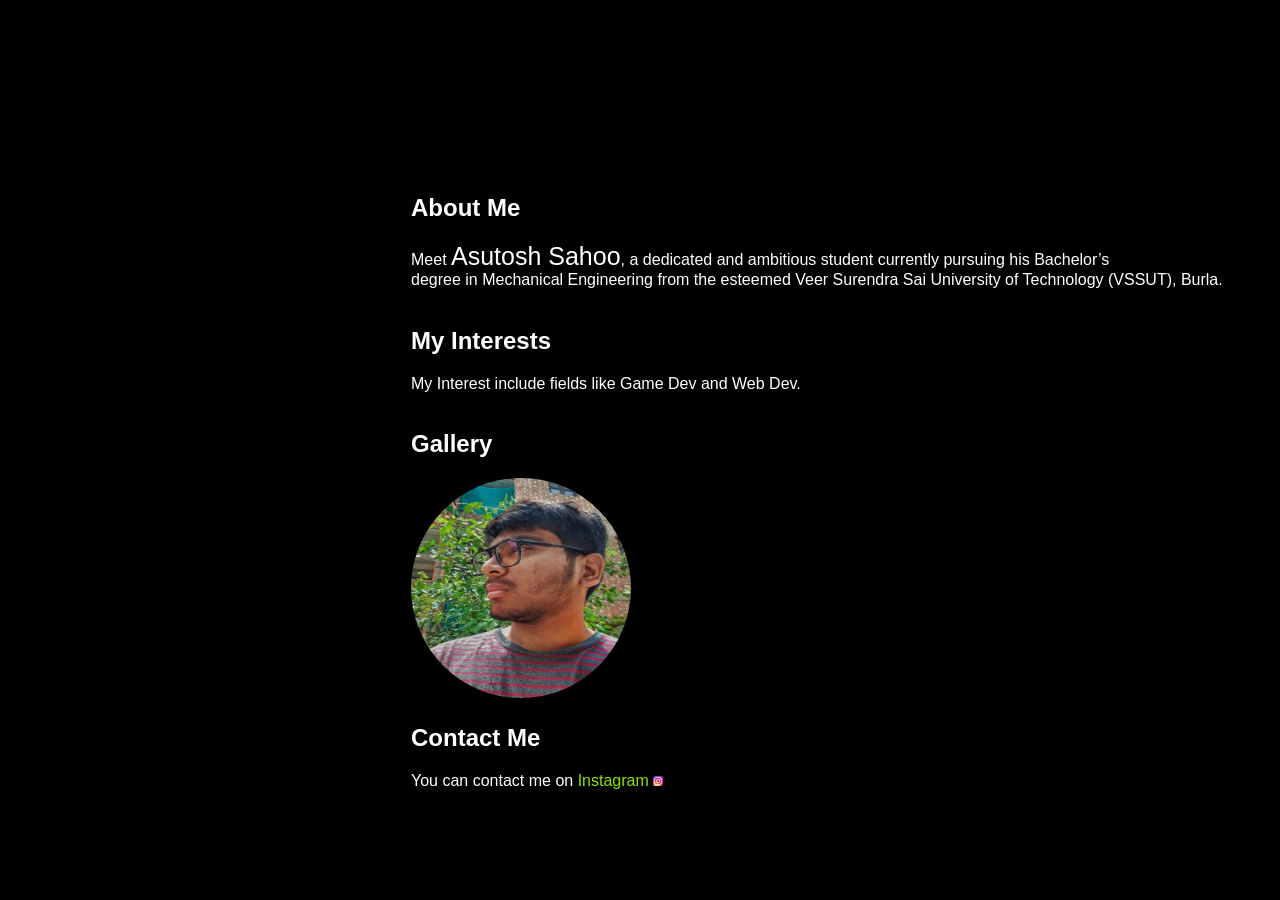
==== portfolio.html @ 34ea6218 "done" ====
<!DOCTYPE html>
<html>
<head>
    <title>Asutosh Sahoo</title>
    <link rel="stylesheet" type="text/css" href="styles.css">
</head>
<body>
    <h1>
        <div id="banner">
        <video autoplay loop muted>
            <source src="your_video.mp4" type="video/mp4">
            Your browser does not support the video tag.
        </video>
        </div>
    </h1>
<div>
    <section>
        <h1>About Me</h1>
        <p>Meet <span class="lar_ge">Asutosh Sahoo</span>, a dedicated and ambitious student currently pursuing his Bachelor’s <br>
            degree in Mechanical Engineering from the esteemed Veer Surendra Sai University of Technology (VSSUT), Burla.</p>
    </section>
    
   
    <section>
        <h2>My Interests</h2>
        <p>My Interest include fields like Game Dev and Web Dev.</p>
    </section>
    <section>
        <h2>Gallery</h2>
        <img src="my_pic.png" height="800" width="400" class="round-img">
    </section>
    <section>
        <h2>Contact Me</h2>
        <p>You can contact me on <a href="https://www.instagram.com/asutosh.gg">Instagram <img src="logo2.png" width="10" height="10"></a></p>
    </section>
</div>
</body>
</html>
---- styles.css ----
body {
    font-family: 'Franklin Gothic Medium', 'Arial Narrow', Arial, sans-serif;
    margin: 0;
    padding: 0;
    background-color: #000000;
}

.container {
    display: flex;
    justify-content: space-between;
}

.text-content {
    width: 50%;
    padding: 20px;
}

.image-content {
    width: 50%;
}
img {
    max-width: 100%;
    height: auto;
}

header {
    margin-left: 300px;
    background-color: #000000;
    color: rgb(255, 255, 255);
    text-size-adjust: 50px;
    padding: 1px;
    text-align: start;
}

section {
    margin-left: 300px;
    padding: 1px;;
    text-align: auto;
    color: rgb(255, 255, 255);
    background-color: black;
    text-size-adjust: 50px;
    transition: 1.0 ease-in;   
}
section:hover {
    transform: scale(1.1);
    font-stretch: extra-condensed;
}
div{
    margin-left: 100px;
    padding: 10px;;
    
    color: rgb(255, 255, 255);
    background-color: black;
    transition: 1.0 ease-in;
}
#banner {
    width:200px; /* Adjust this value to change the width of the video */
    height: 100px; /* Adjust this value to change the height of the video */
    overflow: hidden;
    position: relative;
    z-index: -1;
}
#banner video {
    position: absolute;
    width: 100%;
    height: 100%;
}


.lar_ge {
    font-size: 25px;
    color: white;
}
.small {
    font-size: 5px;
    color: white;
}
.scrollable {
    width: 100%;
    height: 1000px;
    overflow: auto;
}

.round-img {
    border-radius: 100%;
    width: 220px;
    height: 220px;
    transition: transform 0.3s ease-out;
}
.round-img:hover {
    transform: scale(1.05);
}

h1, h2 {
    color: #ffffff;
}

a {
    color: #8ce400;
    text-decoration: none;
}

a:hover {
    text-decoration: underline;
}


footer {
    background-color: #333;
    color: rgb(37, 206, 37);
    text-align: center;
    padding: 5px;
    position: fixed;
    bottom: 0;
    width: 100%;
}/* i will footer as per requirement*/
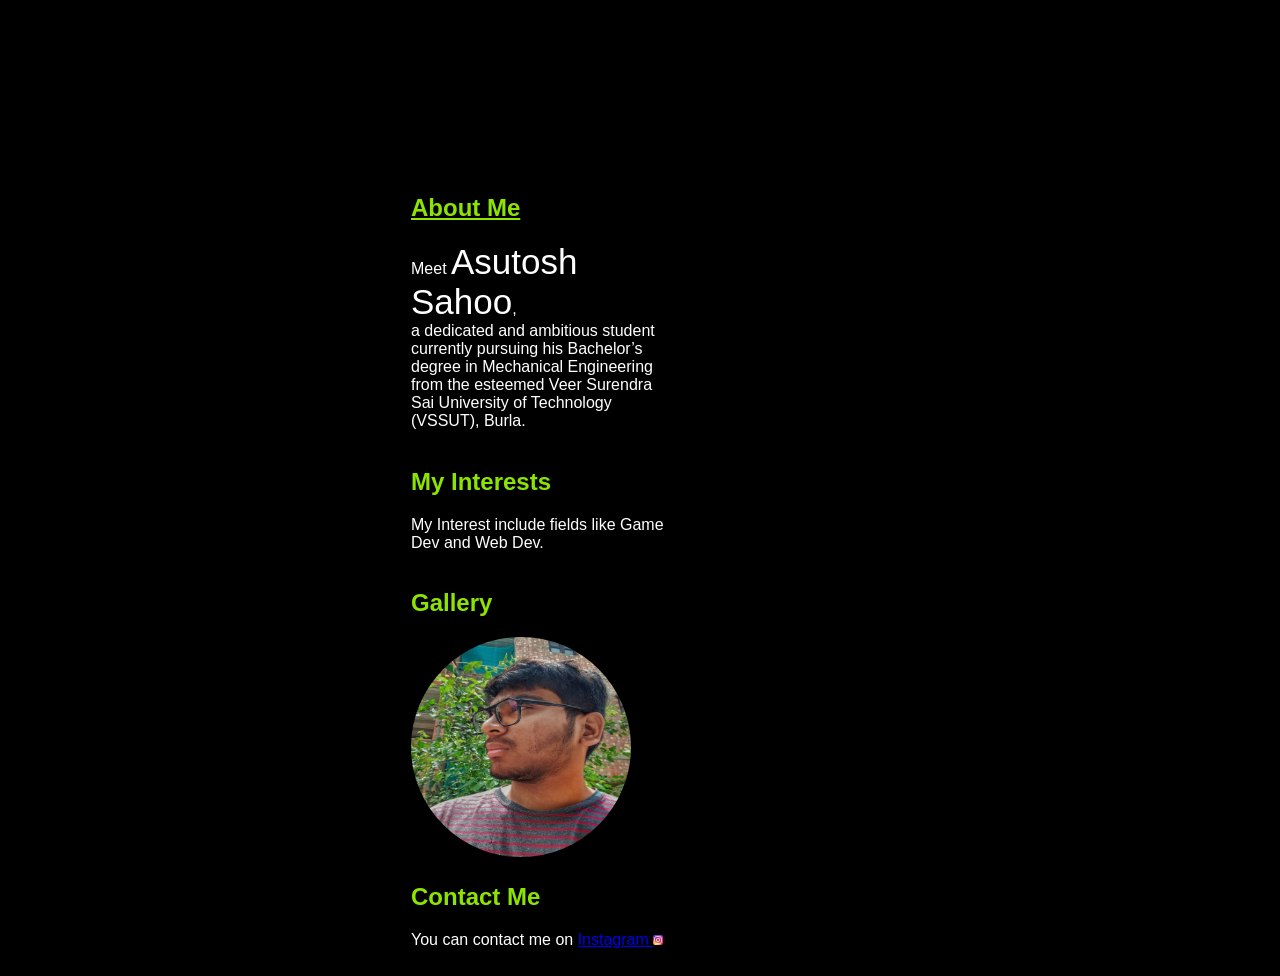
==== commit 6eb54230: "check1" ====
--- a/portfolio.html
+++ b/portfolio.html
@@ -16,8 +16,8 @@
 <div>
     <section>
         <h1>About Me</h1>
-        <p>Meet <span class="lar_ge">Asutosh Sahoo</span>, a dedicated and ambitious student currently pursuing his Bachelor’s <br>
-            degree in Mechanical Engineering from the esteemed Veer Surendra Sai University of Technology (VSSUT), Burla.</p>
+        <p>Meet <span class="lar_ge">Asutosh Sahoo</span>,<br> a dedicated and ambitious student currently pursuing his Bachelor’s <br>
+            degree in Mechanical Engineering from the esteemed Veer Surendra <br>Sai University of Technology (VSSUT), Burla.</p>
     </section>
     
    
--- a/styles.css
+++ b/styles.css
@@ -25,6 +25,7 @@
 
 header {
     margin-left: 300px;
+    margin-right: 600px;
     background-color: #000000;
     color: rgb(255, 255, 255);
     text-size-adjust: 50px;
@@ -34,6 +35,7 @@
 
 section {
     margin-left: 300px;
+    margin-right: 600px;
     padding: 1px;;
     text-align: auto;
     color: rgb(255, 255, 255);
@@ -68,7 +70,7 @@
 
 
 .lar_ge {
-    font-size: 25px;
+    font-size: 35px;
     color: white;
 }
 .small {
@@ -95,12 +97,12 @@
     color: #ffffff;
 }
 
-a {
+h1, h2 {
     color: #8ce400;
     text-decoration: none;
 }
 
-a:hover {
+h1, h2:hover {
     text-decoration: underline;
 }
 
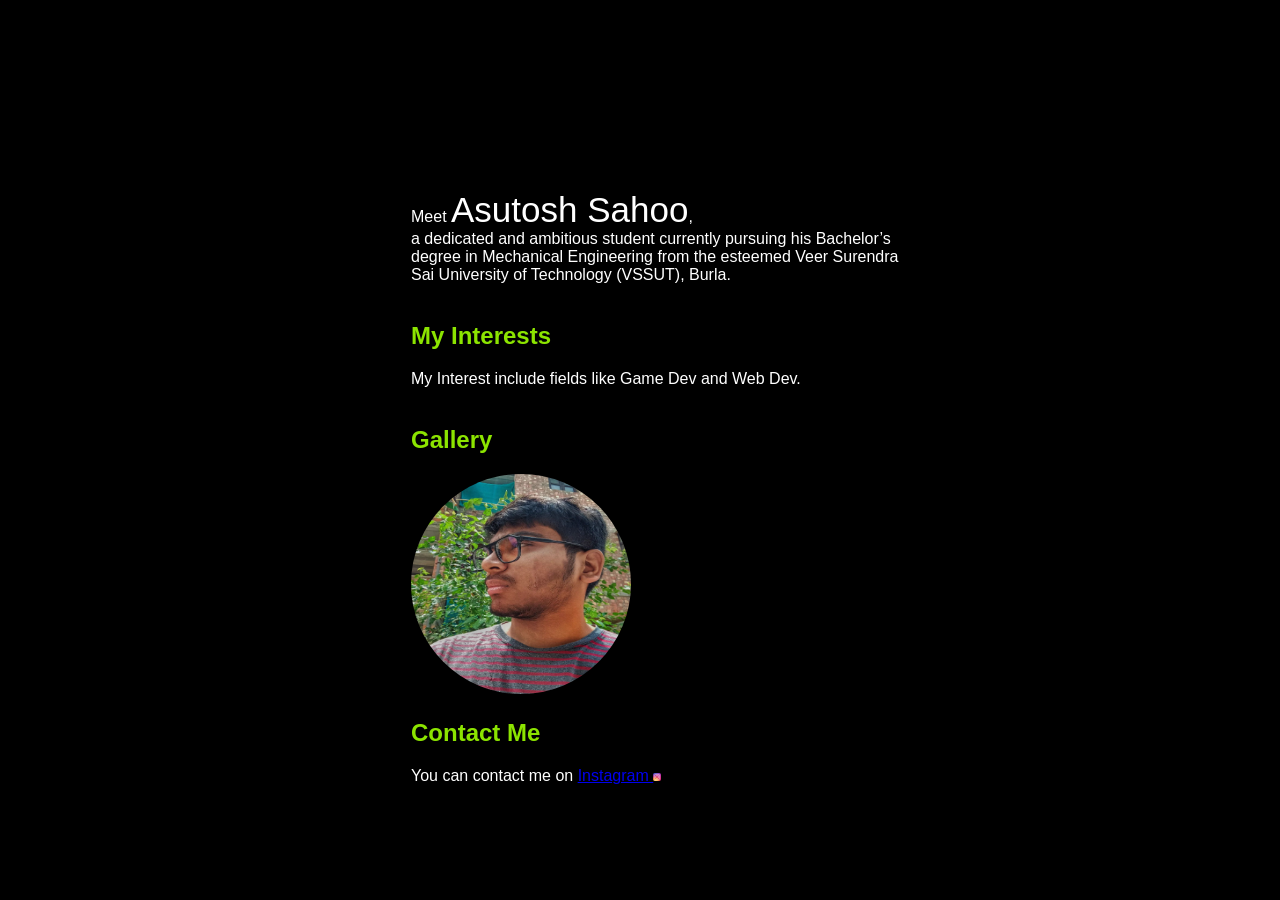
==== commit 2bc5d143: "AboutMe" ====
--- a/portfolio.html
+++ b/portfolio.html
@@ -15,7 +15,7 @@
     </h1>
 <div>
     <section>
-        <h1>About Me</h1>
+        
         <p>Meet <span class="lar_ge">Asutosh Sahoo</span>,<br> a dedicated and ambitious student currently pursuing his Bachelor’s <br>
             degree in Mechanical Engineering from the esteemed Veer Surendra <br>Sai University of Technology (VSSUT), Burla.</p>
     </section>
@@ -31,7 +31,7 @@
     </section>
     <section>
         <h2>Contact Me</h2>
-        <p>You can contact me on <a href="https://www.instagram.com/asutosh.gg">Instagram <img src="logo2.png" width="10" height="10"></a></p>
+        <p>You can contact me on <a href="https://www.instagram.com/asutosh.gg">Instagram <img src="logo2.png" width="8px" height="10px"></a></p>
     </section>
 </div>
 </body>
--- a/styles.css
+++ b/styles.css
@@ -48,8 +48,10 @@
     font-stretch: extra-condensed;
 }
 div{
+    width: max-content;
     margin-left: 100px;
-    padding: 10px;;
+    padding: 10px;
+
     
     color: rgb(255, 255, 255);
     background-color: black;
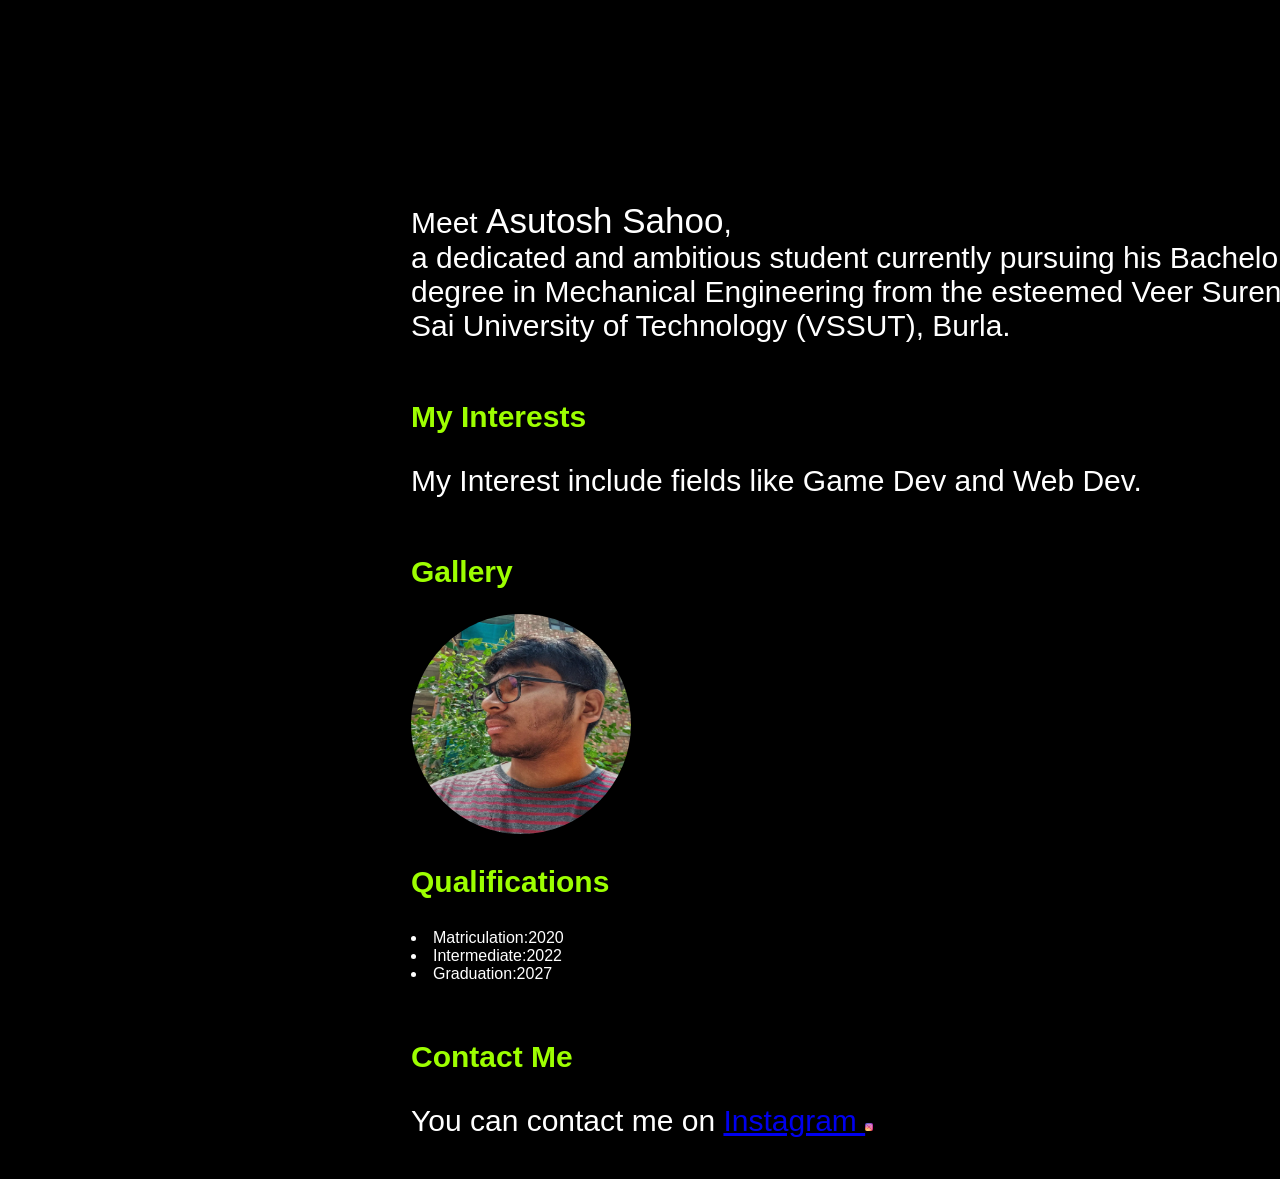
==== commit 80ddd496: "Live" ====
--- a/portfolio.html
+++ b/portfolio.html
@@ -30,6 +30,15 @@
         <img src="my_pic.png" height="800" width="400" class="round-img">
     </section>
     <section>
+        <h2>Qualifications</h2>
+        <p>
+            <li>Matriculation:2020</li>
+            <li>Intermediate:2022</li>
+            <li>Graduation:2027</li>
+            
+        </p>
+    </section>
+    <section>
         <h2>Contact Me</h2>
         <p>You can contact me on <a href="https://www.instagram.com/asutosh.gg">Instagram <img src="logo2.png" width="8px" height="10px"></a></p>
     </section>
--- a/styles.css
+++ b/styles.css
@@ -3,6 +3,8 @@
     margin: 0;
     padding: 0;
     background-color: #000000;
+    width: 100%;
+    height: 100%;
 }
 
 .container {
@@ -18,6 +20,7 @@
 .image-content {
     width: 50%;
 }
+
 img {
     max-width: 100%;
     height: auto;
@@ -36,49 +39,54 @@
 section {
     margin-left: 300px;
     margin-right: 600px;
-    padding: 1px;;
+    width:max-content;
+    padding: 1px;
+   
     text-align: auto;
     color: rgb(255, 255, 255);
     background-color: black;
     text-size-adjust: 50px;
-    transition: 1.0 ease-in;   
+    transition: 1.0 ease-in;
 }
+
 section:hover {
     transform: scale(1.1);
     font-stretch: extra-condensed;
 }
-div{
-    width: max-content;
+
+div {
     margin-left: 100px;
+    margin-right: 100px;
     padding: 10px;
-
-    
     color: rgb(255, 255, 255);
     background-color: black;
-    transition: 1.0 ease-in;
+    transition: 1.0 step-end;
 }
+
 #banner {
-    width:200px; /* Adjust this value to change the width of the video */
-    height: 100px; /* Adjust this value to change the height of the video */
+    width: 200px;
+    height: 100px; 
     overflow: hidden;
     position: relative;
     z-index: -1;
 }
+
 #banner video {
     position: absolute;
     width: 100%;
     height: 100%;
 }
 
-
 .lar_ge {
     font-size: 35px;
     color: white;
 }
+
 .small {
     font-size: 5px;
     color: white;
 }
+
 .scrollable {
     width: 100%;
     height: 1000px;
@@ -91,23 +99,23 @@
     height: 220px;
     transition: transform 0.3s ease-out;
 }
+
 .round-img:hover {
     transform: scale(1.05);
 }
 
+
+
 h1, h2 {
-    color: #ffffff;
+    color: #9dff00;
+    font-size: 30px;
+    
+    width: max-content;
 }
 
-h1, h2 {
-    color: #8ce400;
-    text-decoration: none;
-}
-
-h1, h2:hover {
-    text-decoration: underline;
-}
-
+/*h1, h2:hover {
+    text-decoration:underline;
+}*/
 
 footer {
     background-color: #333;
@@ -117,4 +125,7 @@
     position: fixed;
     bottom: 0;
     width: 100%;
-}/* i will footer as per requirement*/
+}
+p {
+    font-size: 30px;
+}
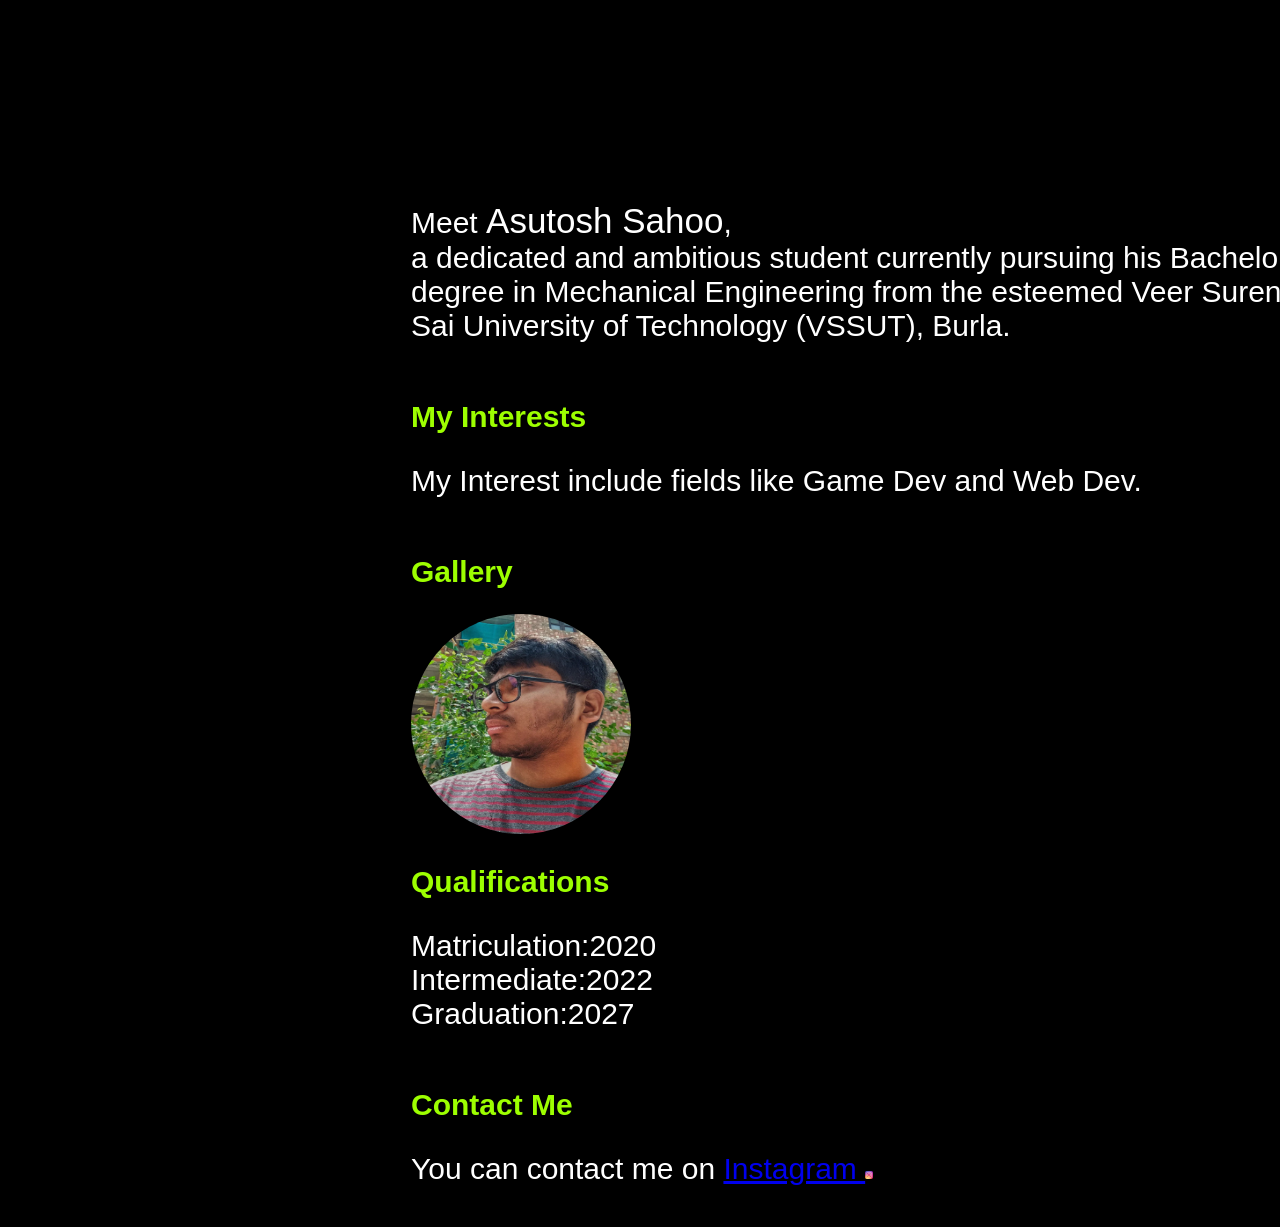
==== commit f7830a08: "Page is Live" ====
--- a/portfolio.html
+++ b/portfolio.html
@@ -32,9 +32,9 @@
     <section>
         <h2>Qualifications</h2>
         <p>
-            <li>Matriculation:2020</li>
-            <li>Intermediate:2022</li>
-            <li>Graduation:2027</li>
+            Matriculation:2020<br>
+            Intermediate:2022<br>
+            Graduation:2027
             
         </p>
     </section>
